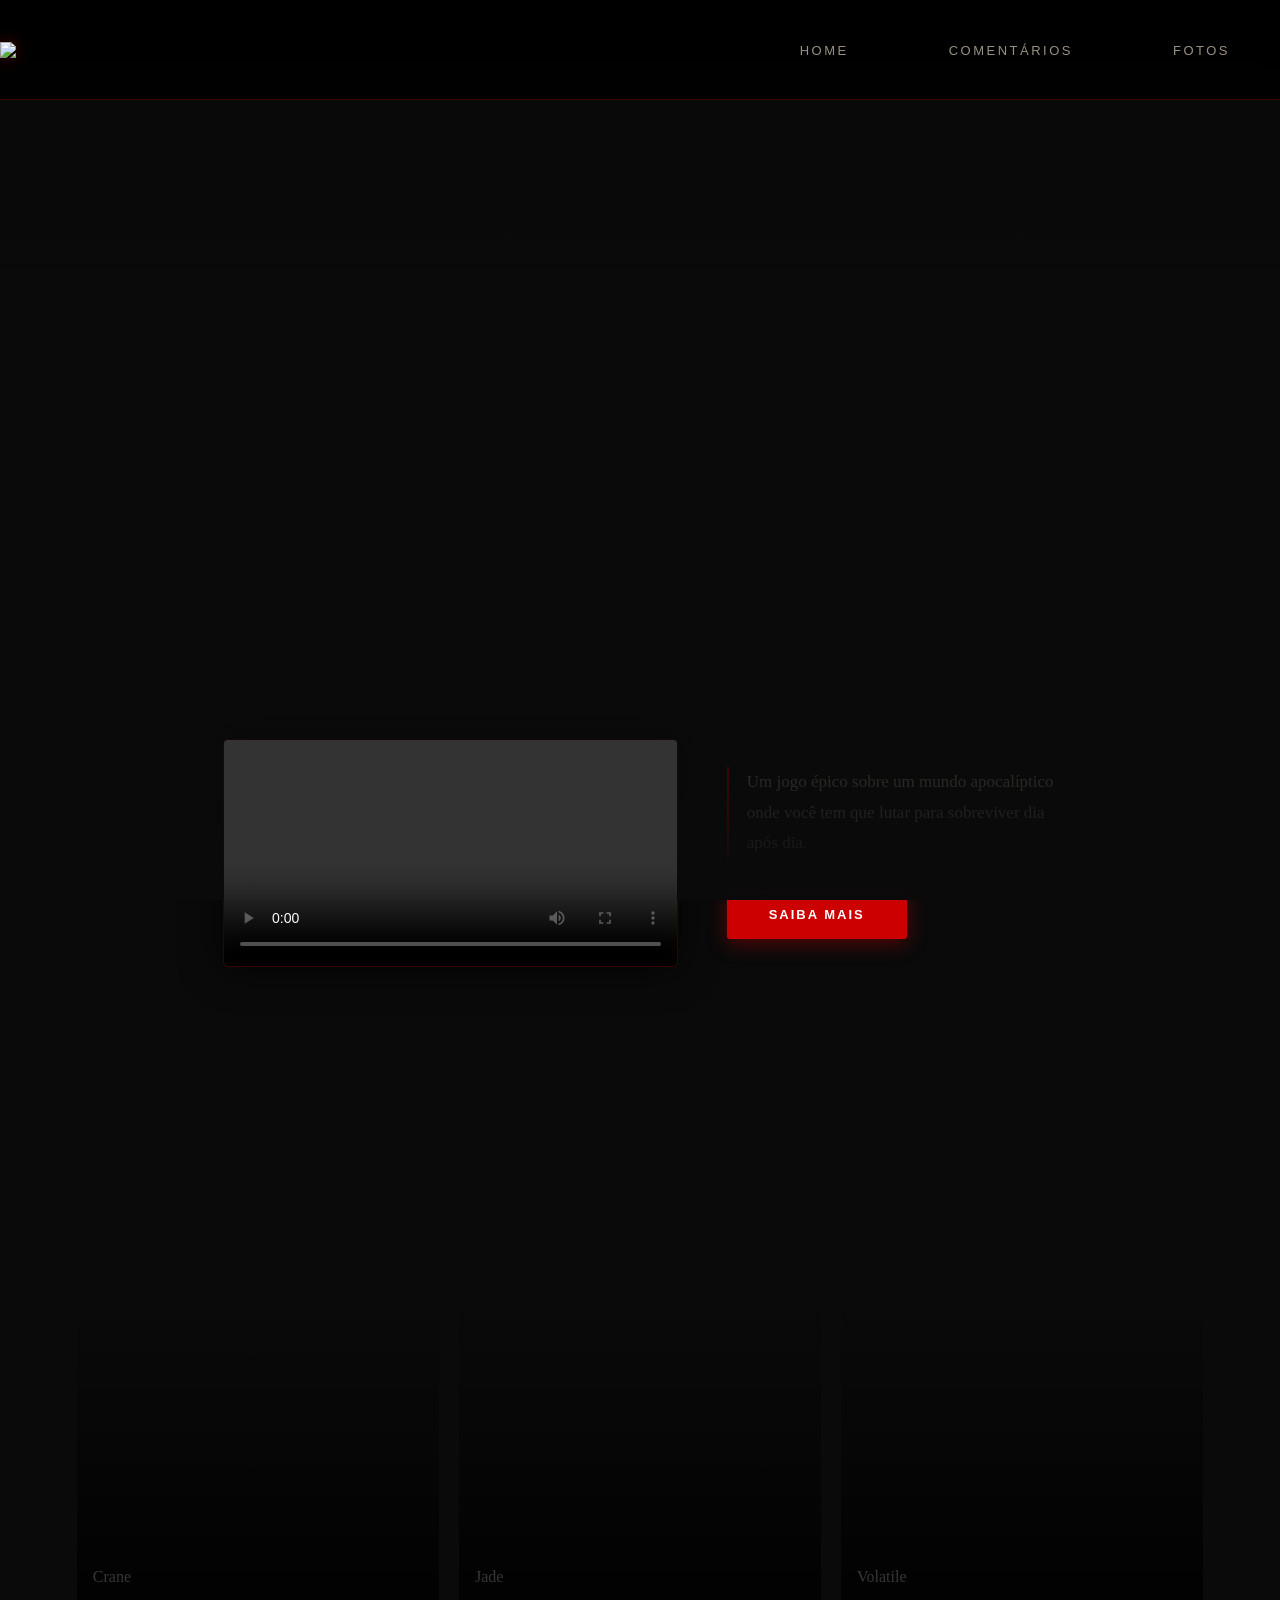
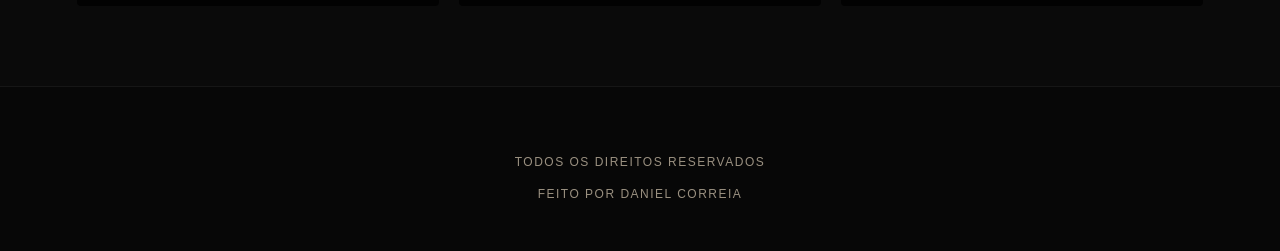
==== index.html @ c2980c7b "Add files via upload" ====
<!DOCTYPE html>
<html lang="en">

<head>
    <meta charset="UTF-8">
    <meta name="viewport" content="width=device-width, initial-scale=1.0">
    <title>Document</title>
    <link rel="stylesheet" href="style.css">
</head>

<body>
    <header>
        <img src="./img/Dying-Light.jpg" id="logo">
        <nav>
            <ul>
                <li><a href="index.html">Home</a></li>
                <li><a href="comentarios.html">Comentários</a></li>
                <li><a href="fotos.html">Fotos</a></li>
            </ul>
        </nav>
    </header>

    <div id="banner"></div>

    <div id="trailer-container">
        <div class="conteudo">

            <video controls class="trailer">
                <source src="./videos/unknown_2026.03.22-18.34.mp4">
            </video>
    
            <div id="sinopse">
                <p class="descricao">
                    Um jogo épico sobre um mundo apocalíptico
                    onde você tem que lutar para sobreviver dia
                    após dia.
                </p>
    
                <nav>
                    <a href="saiba.html">
                        <button class="butao">Saiba mais</button>
                    </a>
                </nav>
            </div>
        </div>
    </div>

    <div class="galeria">
        <div class="conteudo-img">
            <div class="img banner-1">Crane</div>
            <div class="img banner-2">Jade</div>
            <div class="img banner-3">Volatile</div>
        </div>
    </div>

    <footer>
        <img src="./img/Dying-Light.jpg" alt="" id="logo-baixo">
        <span>Todos os direitos reservados</span>
        <span>Feito por Daniel Correia</span>

        <nav class="footer-navigation">
            <ul class="footer-list">
                <li><a href="index.html">Home</a></li>
                <li><a href="#">Contato</a></li>
                <li><a href="#">Fotos</a></li>
            </ul>
        </nav>
    </footer>
</body>

</html>
---- style.css ----
:root {
    --red: #cc0000;
    --red-dark: #8a0000;
    --red-glow: rgba(204, 0, 0, 0.4);
    --bg: #0a0a0a;
    --text: #f0ece4;
    --text-muted: #9a9080;
    --overlay: rgba(10, 10, 10, 0.75);
}

* {
    margin: 0;
    padding: 0;
    box-sizing: border-box;
    list-style: none;
    text-decoration: none;
}

html {
    scroll-behavior: smooth;
}

body {
    background-color: var(--bg);
    color: var(--text);
    font-family: 'Georgia', serif;
    overflow-x: hidden;
}

header {
    position: sticky;
    top: 0;
    z-index: 100;
    height: 100px;
    display: flex;
    justify-content: space-between;
    align-items: center;
    padding: 1 40px;
    background: linear-gradient(180deg, rgba(0,0,0,0.95) 0%, rgba(0,0,0,0.85) 100%);
    border-bottom: 1px solid rgba(204, 0, 0, 0.3);
    backdrop-filter: blur(8px);
}

#logo {
    width: 180px;
    height: auto;
    filter: drop-shadow(0 0 8px var(--red-glow));
    transition: filter 0.3s ease;
}

#logo:hover {
    filter: drop-shadow(0 0 16px var(--red-glow));
}

nav ul {
    display: flex;
    gap: 100px;
    margin-right: 50px;
}

nav li a {
    color: var(--text-muted);
    font-family: 'Trebuchet MS', sans-serif;
    font-size: 13px;
    letter-spacing: 2.5px;
    text-transform: uppercase;
    transition: color 0.3s ease;
    position: relative;
}

nav li a::after {
    content: '';
    position: absolute;
    bottom: -4px;
    left: 10px;
    width: 0;
    height: 1px;
    background: var(--red);
    transition: width 0.3s ease;
}

nav li a:hover {
    color: var(--red);
}

nav li a:hover::after {
    width: 100%;
}

#banner {
    background-image: url('./img/65d250af4879add6222b7b874d53122af6f769b0e402729759444b46b216b944.avif');
    background-position: 50% 40%;
    background-size: cover;
    width: 100%;
    height: 580px;
}

#banner::after {
    content: '';
    position: absolute;
    inset: 0;
    background: linear-gradient(
        to bottom,
        rgba(0,0,0,0.2) 0%,
        rgba(0,0,0,0.0) 40%,
        rgba(10,10,10,1) 100%
    );
}

#trailer-container {
    width: 100%;
    padding: 60px 0;
    display: flex;
    justify-content: center;
    background: var(--bg);
}

.conteudo {
    width: 65%;
    display: flex;
    align-items: center;
    justify-content: space-between;
    gap: 50px;
}

.trailer {
    width: 55%;
    border-radius: 4px;
    box-shadow: 0 0 40px rgba(0,0,0,0.8), 0 0 1px rgba(204,0,0,0.5);
    outline: 1px solid rgba(204,0,0,0.2);
}

#sinopse {
    width: 40%;
    display: flex;
    flex-direction: column;
    gap: 30px;
}

.descricao {
    color: var(--text-muted);
    font-size: 17px;
    font-family: 'Georgia', serif;
    line-height: 1.8;
    border-left: 2px solid var(--red);
    padding-left: 18px;
}

.butao {
    display: inline-flex;
    align-items: center;
    justify-content: center;
    width: 180px;
    height: 50px;
    background-color: var(--red);
    color: #fff;
    font-size: 13px;
    letter-spacing: 2px;
    text-transform: uppercase;
    font-family: 'Trebuchet MS', sans-serif;
    font-weight: 700;
    border: none;
    border-radius: 3px;
    cursor: pointer;
    transition: background 0.3s ease, box-shadow 0.3s ease, transform 0.2s ease;
    box-shadow: 0 4px 20px var(--red-glow);
}

.butao:hover {
    background-color: var(--red-dark);
    box-shadow: 0 6px 28px rgba(204,0,0,0.6);
    transform: translateY(-2px);
}

.galeria {
    width: 100%;
    display: flex;
    justify-content: center;
    padding: 60px 0 80px;
    background: var(--bg);
}

.conteudo-img {
    width: 88%;
    display: flex;
    gap: 20px;
}

.img {
    flex: 1;
    height: 520px;
    background-size: cover;
    background-position: 50% 50%;
    border-radius: 4px;
    cursor: pointer;
    overflow: hidden;
    position: relative;
    transition: flex 0.5s ease, box-shadow 0.4s ease;
    display: flex;
    flex-direction: column;
    justify-content: flex-end;
    padding: 20px 16px;
}

.img::before {
    content: '';
    position: absolute;
    inset: 0;
    background: linear-gradient(to top, rgba(0,0,0,0.85) 0%, transparent 60%);
    transition: opacity 0.4s ease;
}

.img span {
    position: relative;
    z-index: 1;
    color: #fff;
    font-family: 'Trebuchet MS', sans-serif;
    font-size: 13px;
    letter-spacing: 3px;
    text-transform: uppercase;
    opacity: 0.7;
    transition: opacity 0.3s ease;
}

.img:hover {
    flex: 1.5;
    box-shadow: 0 0 30px rgba(204,0,0,0.3);
}

.img:hover span {
    opacity: 1;
}

.banner-1 { background-image: url(https://outpost.dyinglightgame.com/img/news/20250828_DevBlogCreateaBeast/061.jpg); }
.banner-2 { background-image: url(https://techland.net/upload/presscenter/gallery/dl1/preview/DL1_screen_15.jpg); }
.banner-3 { background-image: url(https://static.wikia.nocookie.net/dyinglight/images/0/09/DLTF_%E2%80%94_Blue_Volatile_%28art%29.png/revision/latest?cb=20160226225815); }

footer {
    border-top: 1px solid rgba(255,255,255,0.06);
    padding: 50px 60px;
    display: flex;
    flex-direction: column;
    align-items: center;
    gap: 18px;
    background: #070707;
}

#logo-baixo {
    width: 180px;
    height: auto;
    opacity: 0.7;
    filter: drop-shadow(0 0 6px var(--red-glow));
}

span {
    color: var(--text-muted);
    font-family: 'Trebuchet MS', sans-serif;
    font-size: 12px;
    letter-spacing: 1.5px;
    text-transform: uppercase;
}

.footer-navigation { display: none; }

.footer-list {
    display: flex;
    flex-direction: column;
    align-items: center;
    gap: 10px;
}

.footer-list li a {
    color: var(--text-muted);
    font-size: 12px;
    letter-spacing: 1.5px;
    text-transform: uppercase;
    font-family: 'Trebuchet MS', sans-serif;
    transition: color 0.3s;
}

.footer-list li a:hover { color: var(--red); }

@media (max-width: 768px) {
    header {
        padding: 0 20px;
    }

    #logo {
        width: 150px;
    }

    nav ul {
        gap: 20px;
    }

    .footer-navigation { display: block; }

    nav:not(.footer-navigation) { display: none; }

    #banner {
        height: 380px;
        background-position: 40% center;
    }

    #trailer-container {
        padding: 40px 0;
    }

    .conteudo {
        width: 92%;
        flex-direction: column;
        gap: 30px;
    }

    .trailer { width: 100%; }

    #sinopse { width: 100%; }

    .descricao { font-size: 15px; }

    .butao { width: 100%; }

    .conteudo-img {
        flex-direction: column;
        width: 92%;
    }

    .img {
        height: 260px;
        flex: none !important;
    }

    footer { padding: 40px 20px; }
}
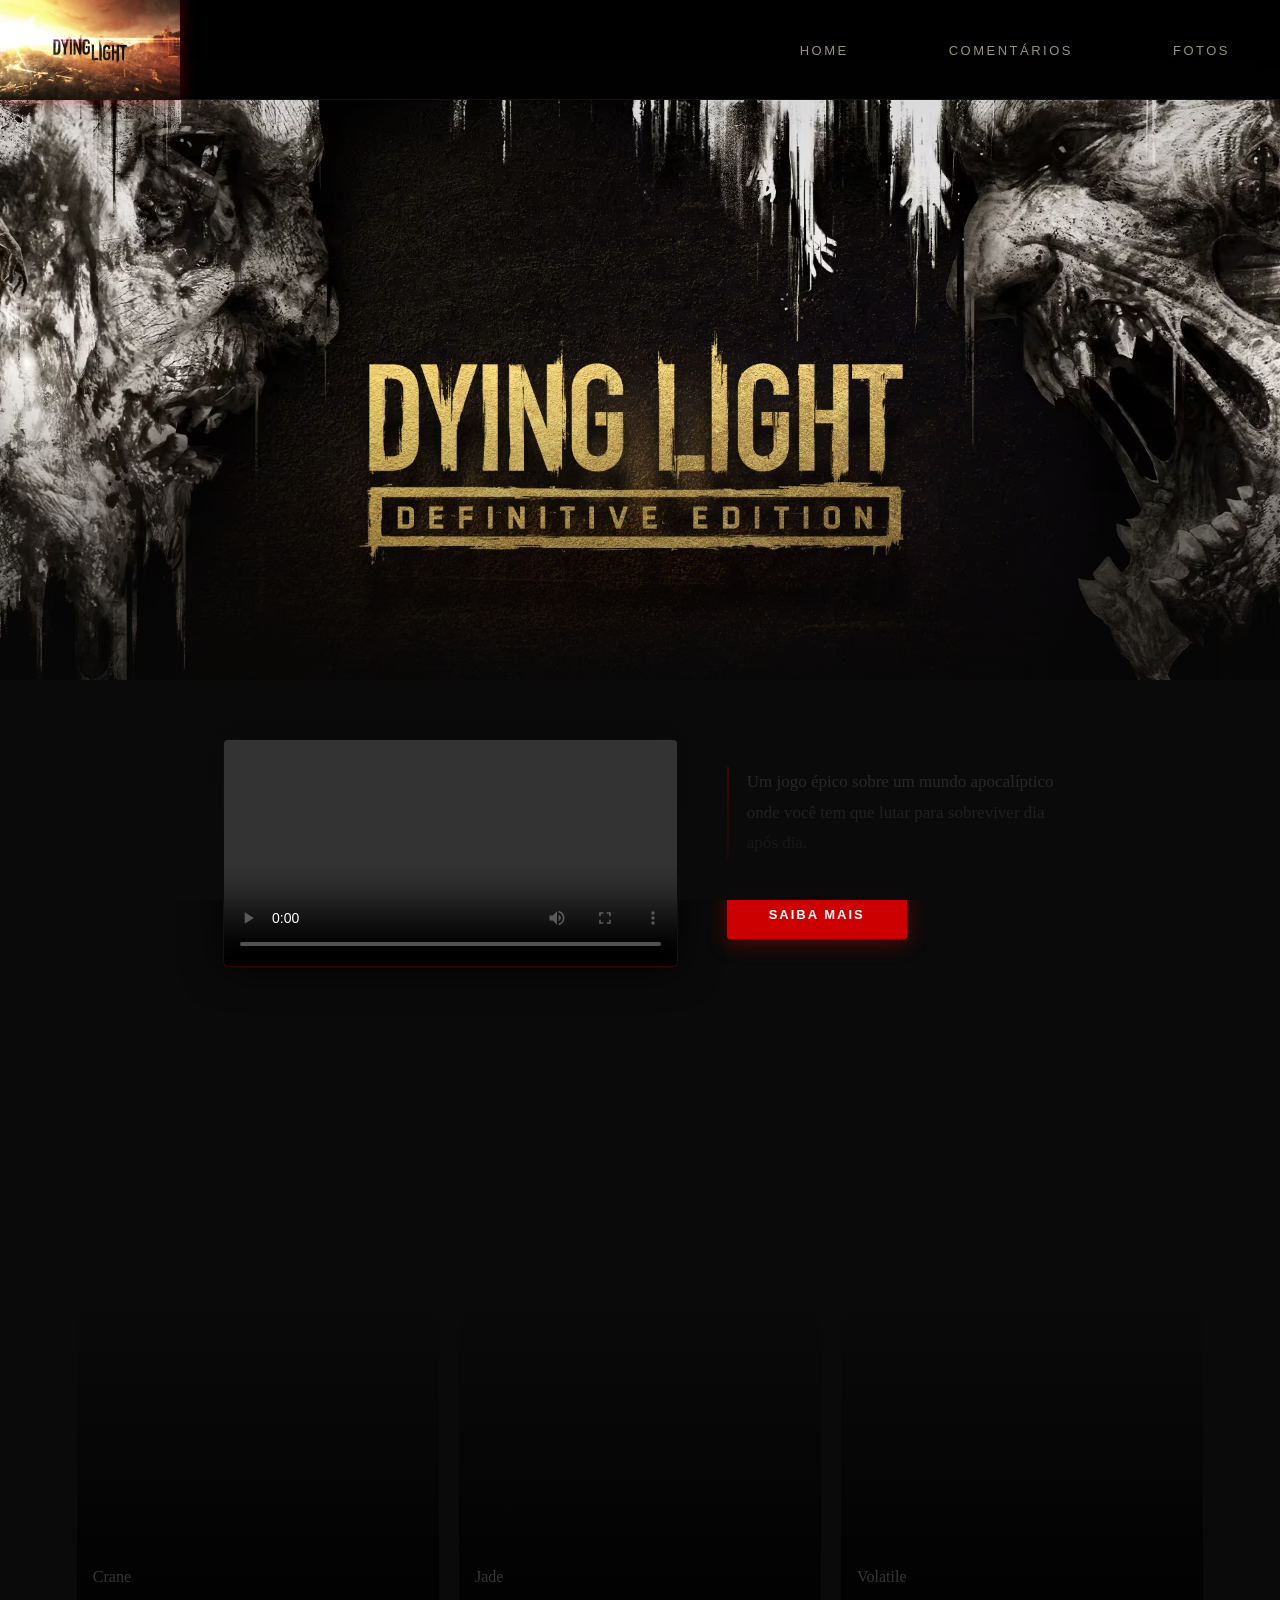
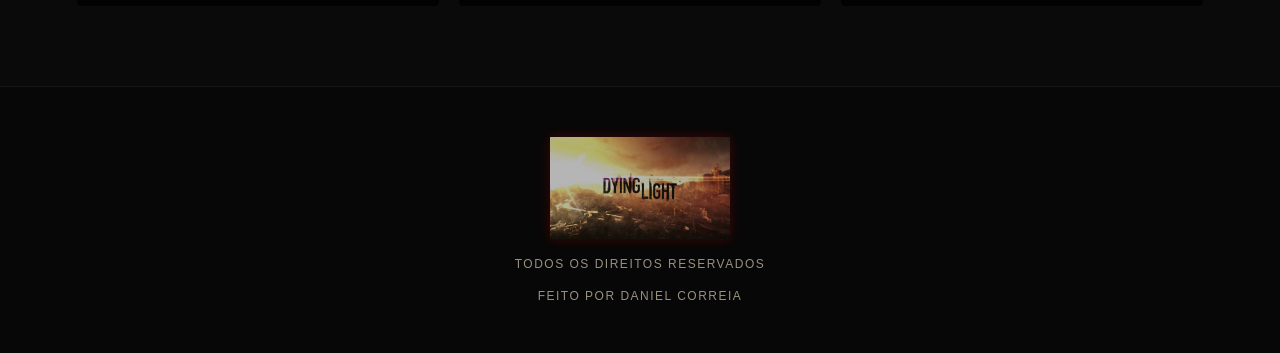
==== commit be8d0c22: "Atualizar o index.html" ====
--- a/index.html
+++ b/index.html
@@ -26,7 +26,7 @@
         <div class="conteudo">
 
             <video controls class="trailer">
-                <source src="./videos/unknown_2026.03.22-18.34.mp4">
+                <source src="./videos/unknown_2026.03.22-18..mp4">
             </video>
     
             <div id="sinopse">
